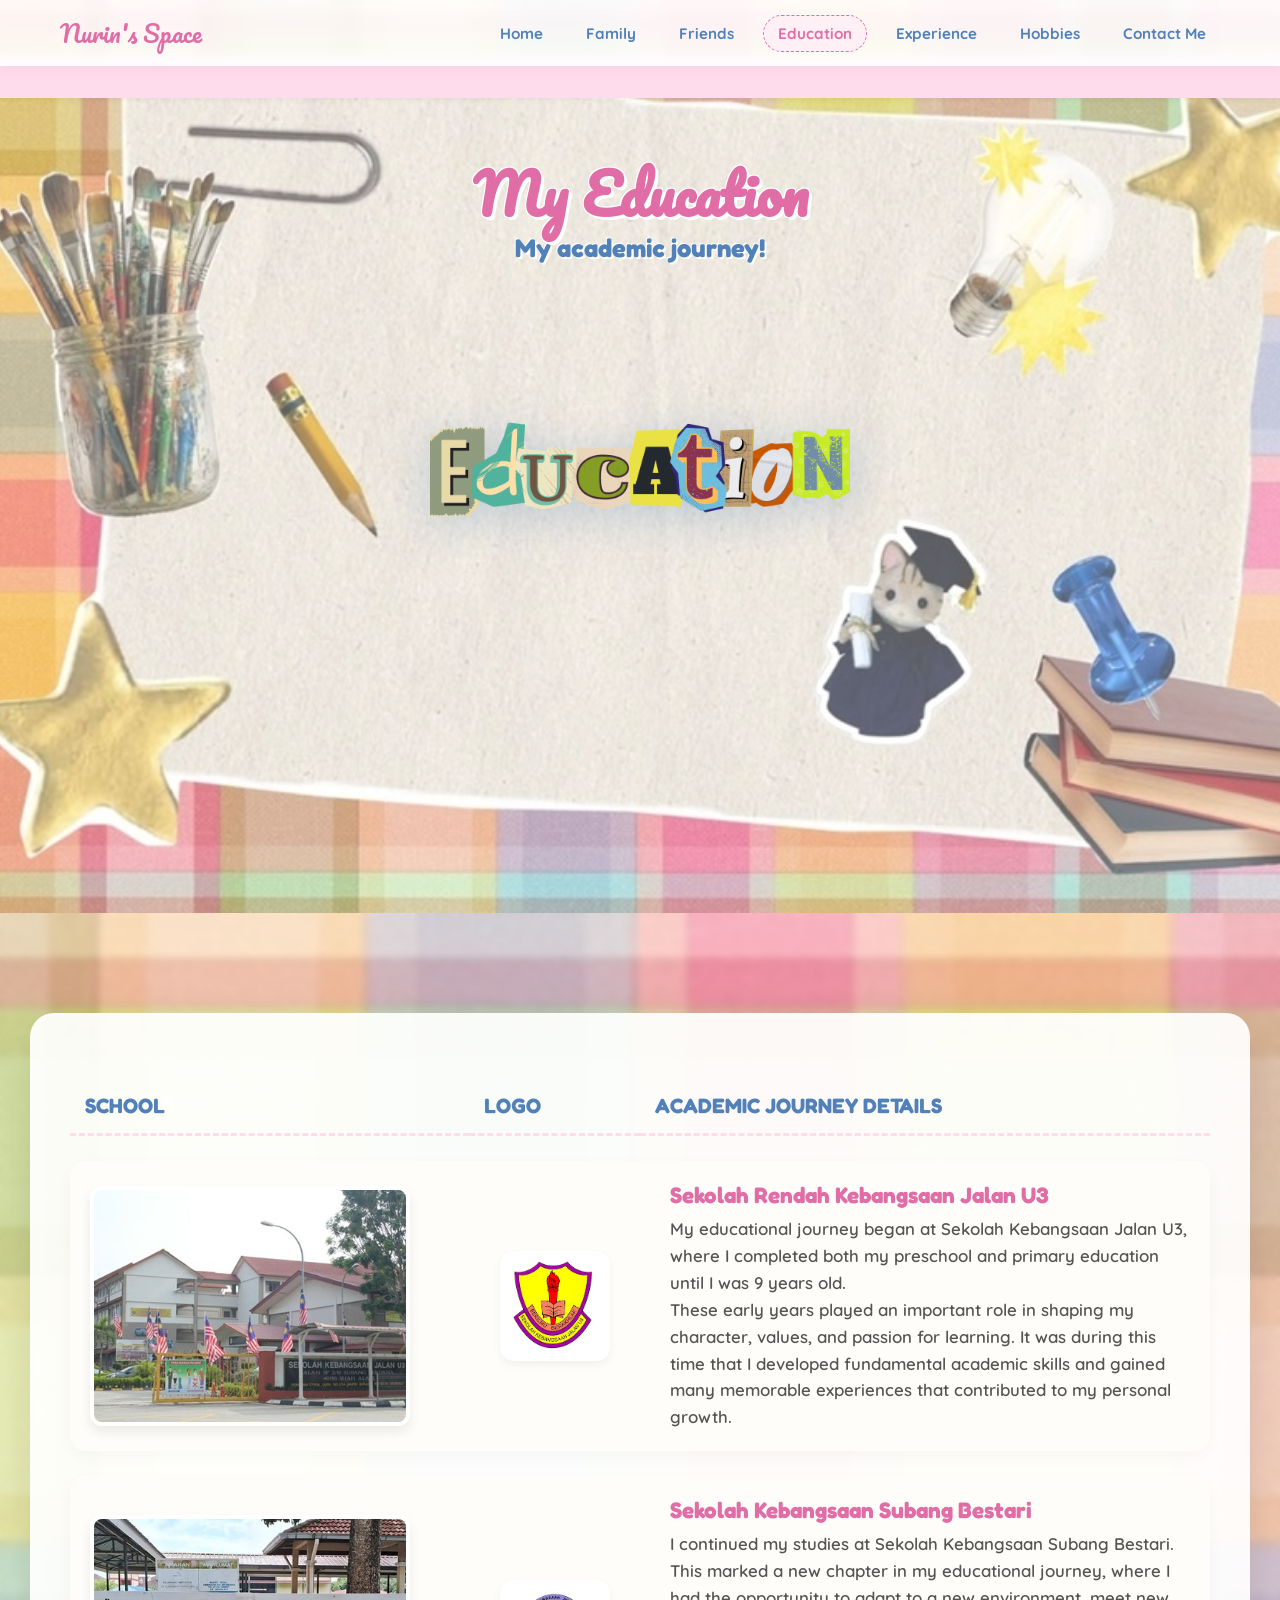
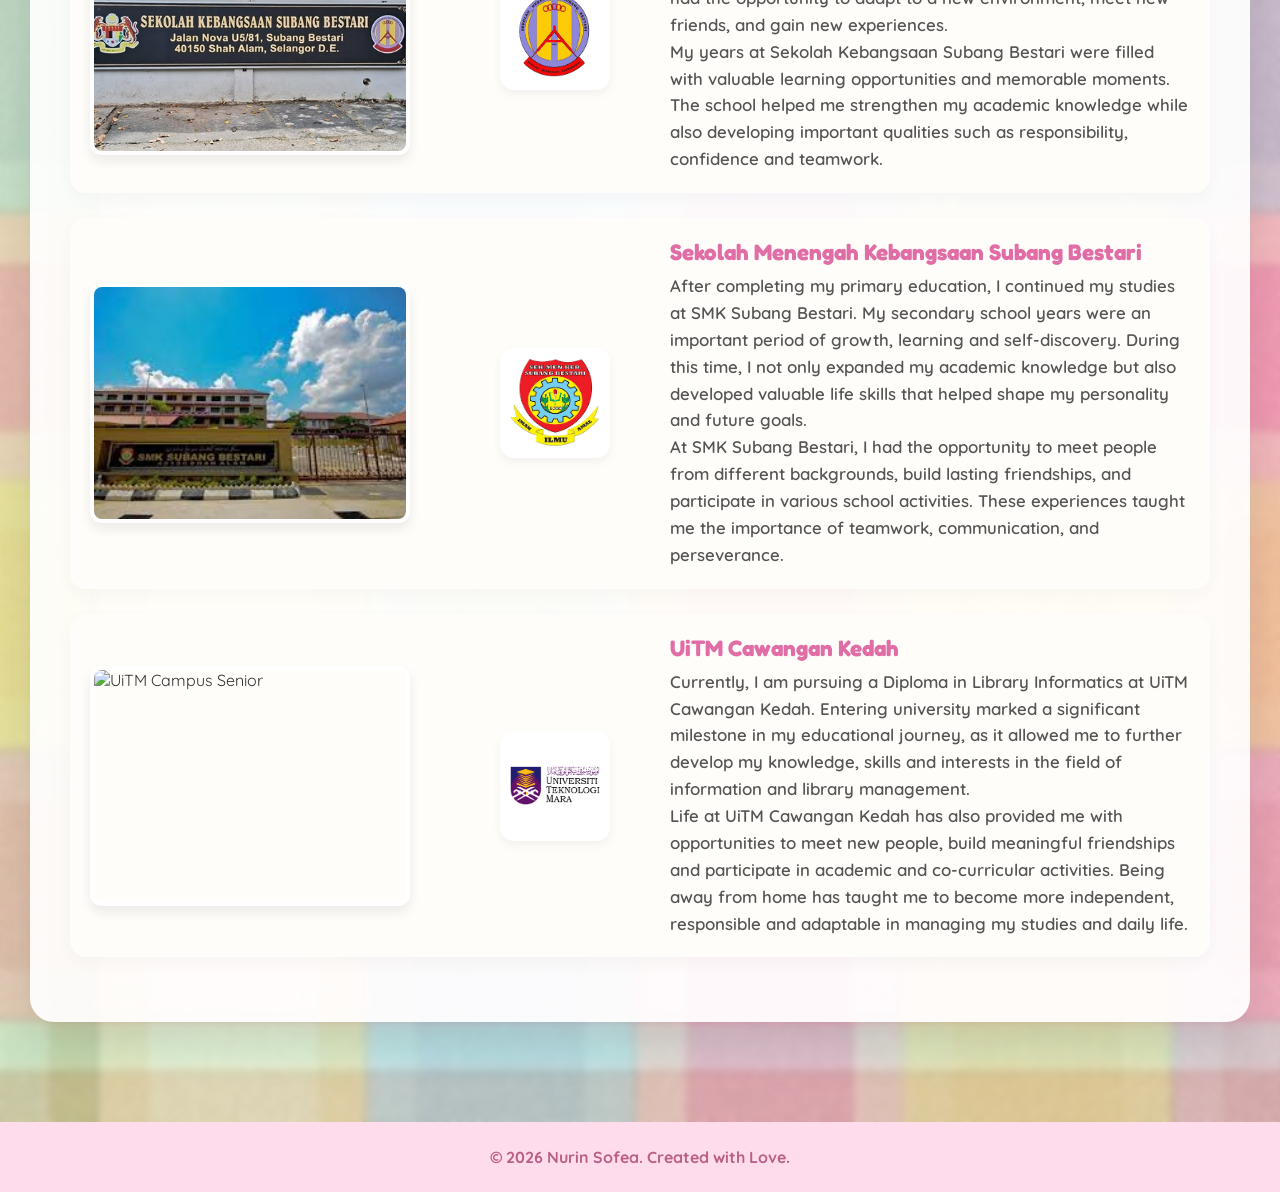
==== education.html @ 95469804 "Add files via upload" ====
<!DOCTYPE html>
<html lang="en">
<head>
    <meta charset="UTF-8">
    <meta name="viewport" content="width=device-width, initial-scale=1.0">
    <title>Education - Nurin Sofea</title>
    <!-- Google Fonts for that cute, whimsical Canva aesthetic -->
    <link rel="preconnect" href="https://fonts.googleapis.com">
    <link rel="preconnect" href="https://fonts.gstatic.com" crossorigin>
    <link href="https://fonts.googleapis.com/css2?family=Fredoka:wght@300..700&family=Pacifico&family=Quicksand:wght@500;700&display=swap" rel="stylesheet">
    
    <style>
        /* --- Global Resets & Typography --- */
        * {
            margin: 0;
            padding: 0;
            box-sizing: border-box;
        }

        html {
            scroll-behavior: smooth;
        }

        body {
            font-family: 'Quicksand', sans-serif;
            background-color: #fffdf9;
            color: #333;
            overflow-x: hidden;
        }

        /* Fixed Navigation Bar linking to separate interfaces */
        .navbar {
            position: fixed;
            top: 0;
            left: 0;
            width: 100%;
            background-color: rgba(255, 255, 255, 0.9);
            backdrop-filter: blur(5px);
            box-shadow: 0 4px 10px rgba(224, 150, 190, 0.15);
            z-index: 1000;
        }

        .nav-container {
            display: flex;
            justify-content: space-between;
            align-items: center;
            max-width: 1200px;
            margin: 0 auto;
            padding: 12px 20px;
        }

        .logo {
            font-family: 'Pacifico', cursive;
            color: #e06da6;
            font-size: 1.5rem;
            text-decoration: none;
            cursor: pointer;
        }

        .nav-links {
            display: flex;
            list-style: none;
            gap: 15px;
        }

        .nav-links li a {
            text-decoration: none;
            color: #5181b8;
            font-weight: 700;
            font-size: 0.95rem;
            padding: 8px 14px;
            border-radius: 20px;
            transition: all 0.3s ease;
        }

        /* Highlight Education page style as active */
        .nav-links li a.active-page {
            background-color: #fff0f5;
            color: #e06da6;
            border: 1px dashed #e06da6;
        }

        .nav-links li a:hover {
            background-color: #fff0f5;
            color: #e06da6;
        }

        /* Mobile Hamburger */
        .hamburger {
            display: none;
            flex-direction: column;
            cursor: pointer;
            gap: 4px;
        }

        .hamburger span {
            width: 25px;
            height: 3px;
            background-color: #e06da6;
            border-radius: 2px;
        }

        /* --- Cursive Moving Text Marquee --- */
        .marquee-container {
            position: fixed;
            top: 55px; 
            left: 0;
            width: 100%;
            background-color: #ffdceb;
            padding: 6px 0;
            overflow: hidden;
            white-space: nowrap;
            z-index: 999;
            box-shadow: 0 2px 5px rgba(0,0,0,0.05);
        }

        .marquee-text {
            display: inline-block;
            font-family: 'Pacifico', cursive;
            font-size: 1.1rem;
            color: #ba6088;
            animation: marquee 15s linear infinite;
            padding-left: 100%;
        }

        @keyframes marquee {
            0% { transform: translate3d(0, 0, 0); }
            100% { transform: translate3d(-100%, 0, 0); }
        }

        /* --- Section 1: Education Hero Banner --- */
        .education-hero {
            position: relative;
            min-height: 100vh;
            display: flex;
            flex-direction: column;
            justify-content: center; 
            align-items: center; 
            text-align: center;
            padding: 160px 20px 80px 20px;
            overflow: hidden;
        }

        /* Custom Background Image Frame */
        .education-bg-container {
            position: absolute;
            top: 0;
            left: 0;
            width: 100%;
            height: 100%;
            background-image: url('images/bgsec1.jpeg');
            background-size: cover;
            background-position: center;
            background-repeat: no-repeat;
            z-index: -2;
        }

        /* Soft overlay tint to keep your elements clear and legible */
        .education-hero::before {
            content: '';
            position: absolute;
            top: 0;
            left: 0;
            width: 100%;
            height: 100%;
            background: rgba(255, 255, 255, 0.35); 
            z-index: -1;
        }

        .education-title {
            font-family: 'Pacifico', cursive;
            font-size: 3.5rem;
            color: #e06da6;
            text-shadow: 3px 3px 0px #fff, -1px -1px 0px #fff, 1px -1px 0px #fff, -1px 1px 0px #fff;
            margin-bottom: 5px;
            line-height: 1.2;
        }

        .education-subtitle {
            font-family: 'Fredoka', sans-serif;
            font-size: 1.6rem;
            color: #5181b8;
            text-shadow: 2px 2px 0px #fff, -1px -1px 0px #fff;
            margin-bottom: 30px;
        }

        /* Expanded Graphic Layout Wrapper with subtle floating animation */
        .center-education-graphic {
            max-width: 420px; /* Increased from 280px to make it stand out more */
            width: 100%;
            margin-top: 15px;
            display: flex;
            justify-content: center;
            align-items: center;
            filter: drop-shadow(0px 8px 24px rgba(81, 129, 184, 0.3));
            animation: softFloat 4s ease-in-out infinite;
        }

        .center-education-graphic img {
            width: 100%;
            height: auto;
            display: block;
        }

        @keyframes softFloat {
            0% { transform: translateY(0px); }
            50% { transform: translateY(-12px); }
            100% { transform: translateY(0px); }
        }
/* --- Section 2: Large Education Matrix --- */
        .education-matrix-panel {
            position: relative;
            background-image: url('images/bgsec2.jpeg');
            background-size: cover;
            background-position: center;
            background-repeat: no-repeat;
            padding: 100px 30px;
            display: flex;
            justify-content: center;
            align-items: center;
            min-height: 100vh;
        }

        /* Ambient glass overlay container to optimize text legibility over bgsec2.jpeg */
        .education-matrix-panel::before {
            content: '';
            position: absolute;
            top: 0;
            left: 0;
            width: 100%;
            height: 100%;
            background: rgba(255, 255, 255, 0.45);
            backdrop-filter: blur(3px);
            z-index: 1;
        }

        .matrix-container {
            position: relative;
            z-index: 2;
            width: 100%;
            max-width: 1300px; /* Forces the table layout to be beautifully large */
            background-color: rgba(255, 255, 255, 0.92);
            border-radius: 24px;
            padding: 40px;
            box-shadow: 0 20px 50px rgba(0, 0, 0, 0.12);
            overflow-x: auto; /* Graceful horizontal scrolling capability for tablets */
        }

        .education-table {
            width: 100%;
            border-collapse: separate;
            border-spacing: 0 25px; /* Elegant air gap spacing between rows */
        }

        .education-table th {
            font-family: 'Fredoka', sans-serif;
            color: #5181b8;
            font-size: 1.3rem;
            text-transform: uppercase;
            padding: 15px;
            text-align: left;
            border-bottom: 3px dashed #ffdceb;
        }

        .education-table tbody tr {
            background-color: #fffdf9;
            box-shadow: 0 6px 18px rgba(0,0,0,0.03);
            border-radius: 16px;
            transition: transform 0.3s ease, box-shadow 0.3s ease;
        }

        .education-table tbody tr:hover {
            transform: translateY(-4px);
            box-shadow: 0 12px 28px rgba(224, 109, 166, 0.15);
            background-color: #ffffff;
        }

        /* Grid Cell Adjustments */
        .education-table td {
            padding: 20px;
            vertical-align: middle;
        }

        .education-table td:first-child {
            border-radius: 16px 0 0 16px;
        }

        .education-table td:last-child {
            border-radius: 0 16px 16px 0;
        }

        /* Column 1: Landscape Formatting */
        .frame-landscape {
            width: 100%;
            max-width: 320px; /* Big layout scale dimensions */
            aspect-ratio: 4 / 3; /* Locks down standard landscape design proportions */
            border-radius: 12px;
            overflow: hidden;
            border: 4px solid #ffffff;
            box-shadow: 0 6px 12px rgba(0,0,0,0.08);
        }

        .frame-landscape img {
            width: 100%;
            height: 100%;
            object-fit: cover;
        }

        /* Column 2: Perfect Square Sizing Constraint */
        .frame-square {
            width: 110px; /* Large uniform size for logos */
            height: 110px;
            aspect-ratio: 1 / 1; /* Pure 1:1 square constraint ratio */
            margin: 0 auto;
            border-radius: 14px;
            background-color: #ffffff;
            padding: 10px;
            box-shadow: 0 4px 10px rgba(0,0,0,0.05);
            display: flex;
            justify-content: center;
            align-items: center;
        }

        .frame-square img {
            width: 100%;
            height: 100%;
            object-fit: contain;
        }

        /* Column 3: Description Blocks styling matching site architecture */
        .description-cell {
            font-family: 'Quicksand', sans-serif;
            text-align: left;
            padding-left: 30px !important;
        }

        .description-cell h3 {
            font-family: 'Fredoka', sans-serif;
            color: #e06da6;
            font-size: 1.4rem;
            margin-bottom: 8px;
        }

        .description-cell p {
            color: #555;
            font-size: 1.05rem;
            line-height: 1.6;
            font-weight: 600;
        }

        /* --- Table Mobile Scaling Adaptations --- */
        @media (max-width: 992px) {
            .education-table, .education-table tbody, .education-table tr, .education-table td {
                display: block;
                width: 100%;
            }
            .education-table th {
                display: none;
            }
            .education-table tbody tr {
                margin-bottom: 40px;
                padding: 15px;
            }
            .education-table td {
                text-align: center;
                padding: 10px 0;
            }
            .frame-landscape {
                margin: 0 auto;
                max-width: 100%;
            }
            .description-cell {
                padding-left: 0 !important;
                text-align: center;
            }
        }

        footer {
            text-align: center;
            padding: 25px;
            background-color: #ffdceb;
            color: #ba6088;
            font-weight: bold;
        }

        /* --- Responsive Styles --- */
        @media (max-width: 768px) {
            .marquee-container { top: 60px; }
            .education-hero { padding-top: 180px; }
            
            .nav-links {
                position: absolute;
                top: 60px;
                left: -100%;
                width: 100%;
                height: calc(100vh - 60px);
                background-color: rgba(255,255,255,0.98);
                flex-direction: column;
                align-items: center;
                justify-content: center;
                gap: 25px;
                transition: 0.3s ease;
            }

            .nav-links.active { left: 0; }
            .hamburger { display: flex; }
            .education-title { font-size: 2.6rem; }
            .education-subtitle { font-size: 1.2rem; }
            .center-education-graphic { max-width: 280px; } /* Clean mobile scale down */
        }
    </style>
</head>
<body>

    <!-- Top Navigation Bar -->
    <nav class="navbar">
        <div class="nav-container">
        <a href="#" class="logo">Nurin's Space</a>
        <ul class="nav-links">
        <li><a href="index.html">Home</a></li>
        <li><a href="family.html">Family</a></li>
        <li><a href="friends.html">Friends</a></li>
        <li><a href="education.html" class="active-page">Education</a></li>
        <li><a href="experience.html">Experience</a></li>
        <li><a href="hobbies.html">Hobbies</a></li>
        <li><a href="contact.html">Contact Me</a></li>
        </ul>
        <div class="hamburger">
        <span></span>
        <span></span>
        <span></span>
        </div>
        </div>
    </nav>

    <!-- Moving Text Marquee Section -->
    <div class="marquee-container">
        <div class="marquee-text">
            Nurin Sofea's Space &lt;3 Nurin Sofea's Space &lt;3 Nurin Sofea's Space &lt;3 Nurin Sofea's Space &lt;3 Nurin Sofea's Space &lt;3 Nurin Sofea's Space &lt;3
        </div>
    </div>

    <!-- Section 1: Education Hero Banner -->
    <header class="education-hero">
        <!-- Background Asset Container -->
        <div class="education-bg-container"></div>
        
        <h1 class="education-title">My Education</h1>
        <h2 class="education-subtitle">My academic journey!</h2>
        
        <!-- Scaled up, Centered Graphic Asset with Animation -->
        <div class="center-education-graphic">
            <img src="images/educationh2.png" alt="Education Animation Graphic Asset">
        </div>
    </header>

<!-- Section 2: Academic History Matrix Spread -->
    <section class="education-matrix-panel">
       <div class="matrix-container">
       <table class="education-table">
       <thead>
       <tr>
       <th style="width: 35%;">School</th>
       <th style="width: 15%;">Logo</th>
       <th style="width: 50%;">Academic Journey Details</th>
       </tr>
       </thead>
       <tbody>
                    <!-- Row 1: SKU3 -->
                    <tr>
                    <td class="landscape-cell">
                    <div class="frame-landscape">
                    <img src="images/sku3.jpg" alt="SKU3 Campus">
                    </div>
                    </td>
                    <td class="square-cell">
                    <div class="frame-square">
                    <img src="images/logosku3.png" alt="SKU3 Logo">
                    </div>
                    </td>
                    <td class="description-cell">
                    <h3>Sekolah Rendah Kebangsaan Jalan U3</h3>
                    <p>My educational journey began at Sekolah Kebangsaan Jalan U3, where I completed both my preschool and primary education until I was 9 years old. 
                    <br>These early years played an important role in shaping my character, values, and passion for learning. It was during this time that I developed fundamental academic              skills and gained many memorable experiences that contributed to my personal growth.</p>
                    </td>
                    </tr>
                    
                    <!-- Row 2: SKSB -->
                    <tr>
                    <td class="landscape-cell">
                    <div class="frame-landscape">
                    <img src="images/sksb.jpg" alt="SKSB Campus">
                    </div>
                    </td>
                    <td class="square-cell">
                    <div class="frame-square">
                    <img src="images/logosksb.png" alt="SKSB Logo">
                    </div>
                    </td>
                    <td class="description-cell">
                    <h3>Sekolah Kebangsaan Subang Bestari</h3>
                    <p>I continued my studies at Sekolah Kebangsaan Subang Bestari. This marked a new chapter in my educational journey, where I had the opportunity to adapt to a new environment, meet new friends, and gain new experiences.
                    <br>My years at Sekolah Kebangsaan Subang Bestari were filled with valuable learning opportunities and memorable moments. The school helped me strengthen my academic knowledge while also developing important qualities such as responsibility, confidence and teamwork.</p>
                        </td>
                    </tr>
                    
                    <!-- Row 3: SMKSB -->
                    <tr>
                    <td class="landscape-cell">
                    <div class="frame-landscape">
                    <img src="images/smksb.jpg" alt="SMKSB Campus">
                    </div>
                    </td>
                    <td class="square-cell">
                    <div class="frame-square">
                    <img src="images/logosmksb.png" alt="SMKSB Logo">
                    </div>
                    </td>
                    <td class="description-cell">
                    <h3>Sekolah Menengah Kebangsaan Subang Bestari</h3>
                    <p>After completing my primary education, I continued my studies at SMK Subang Bestari. My secondary school years were an important period of growth, learning and self-discovery. During this time, I not only expanded my academic knowledge but also developed valuable life skills that helped shape my personality and future goals.
                    <br>At SMK Subang Bestari, I had the opportunity to meet people from different backgrounds, build lasting friendships, and participate in various school activities. These experiences taught me the importance of teamwork, communication, and perseverance.</p>
                    </td>
                    </tr>
                    
                    <!-- Row 4: UiTM Cawangan Kedah -->
                    <tr>
                    <td class="landscape-cell">
                    <div class="frame-landscape">
                    <img src="images/uitmkedah.jpg" alt="UiTM Campus Senior">
                    </div>
                    </td>
                    <td class="square-cell">
                    <div class="frame-square">
                    <img src="images/logoUiTM.jpg" alt="UiTM Logo Senior">
                    </div>
                    </td>
                    <td class="description-cell">
                    <h3>UiTM Cawangan Kedah</h3>
                    <p>Currently, I am pursuing a Diploma in Library Informatics at UiTM Cawangan Kedah. Entering university marked a significant milestone in my educational journey, as it allowed me to further develop my knowledge, skills and interests in the field of information and library management.
                    <br>Life at UiTM Cawangan Kedah has also provided me with opportunities to meet new people, build meaningful friendships and participate in academic and co-curricular activities. Being away from home has taught me to become more independent, responsible and adaptable in managing my studies and daily life.</p>
                    </td>
                    </tr>
                </tbody>
            </table>

        </div>
    </section>

    <footer>
        <p>&copy; 2026 Nurin Sofea. Created with Love.</p>
    </footer>

    <script>
        // Toggle mobile responsive navigation drawer
        const hamburger = document.querySelector('.hamburger');
        const navLinks = document.querySelector('.nav-links');

        hamburger.addEventListener('click', () => {
            navLinks.classList.toggle('active');
        });

        document.querySelectorAll('.nav-links a').forEach(link => {
            link.addEventListener('click', () => {
                navLinks.classList.remove('active');
            });
        });
    </script>
</body>
</html>
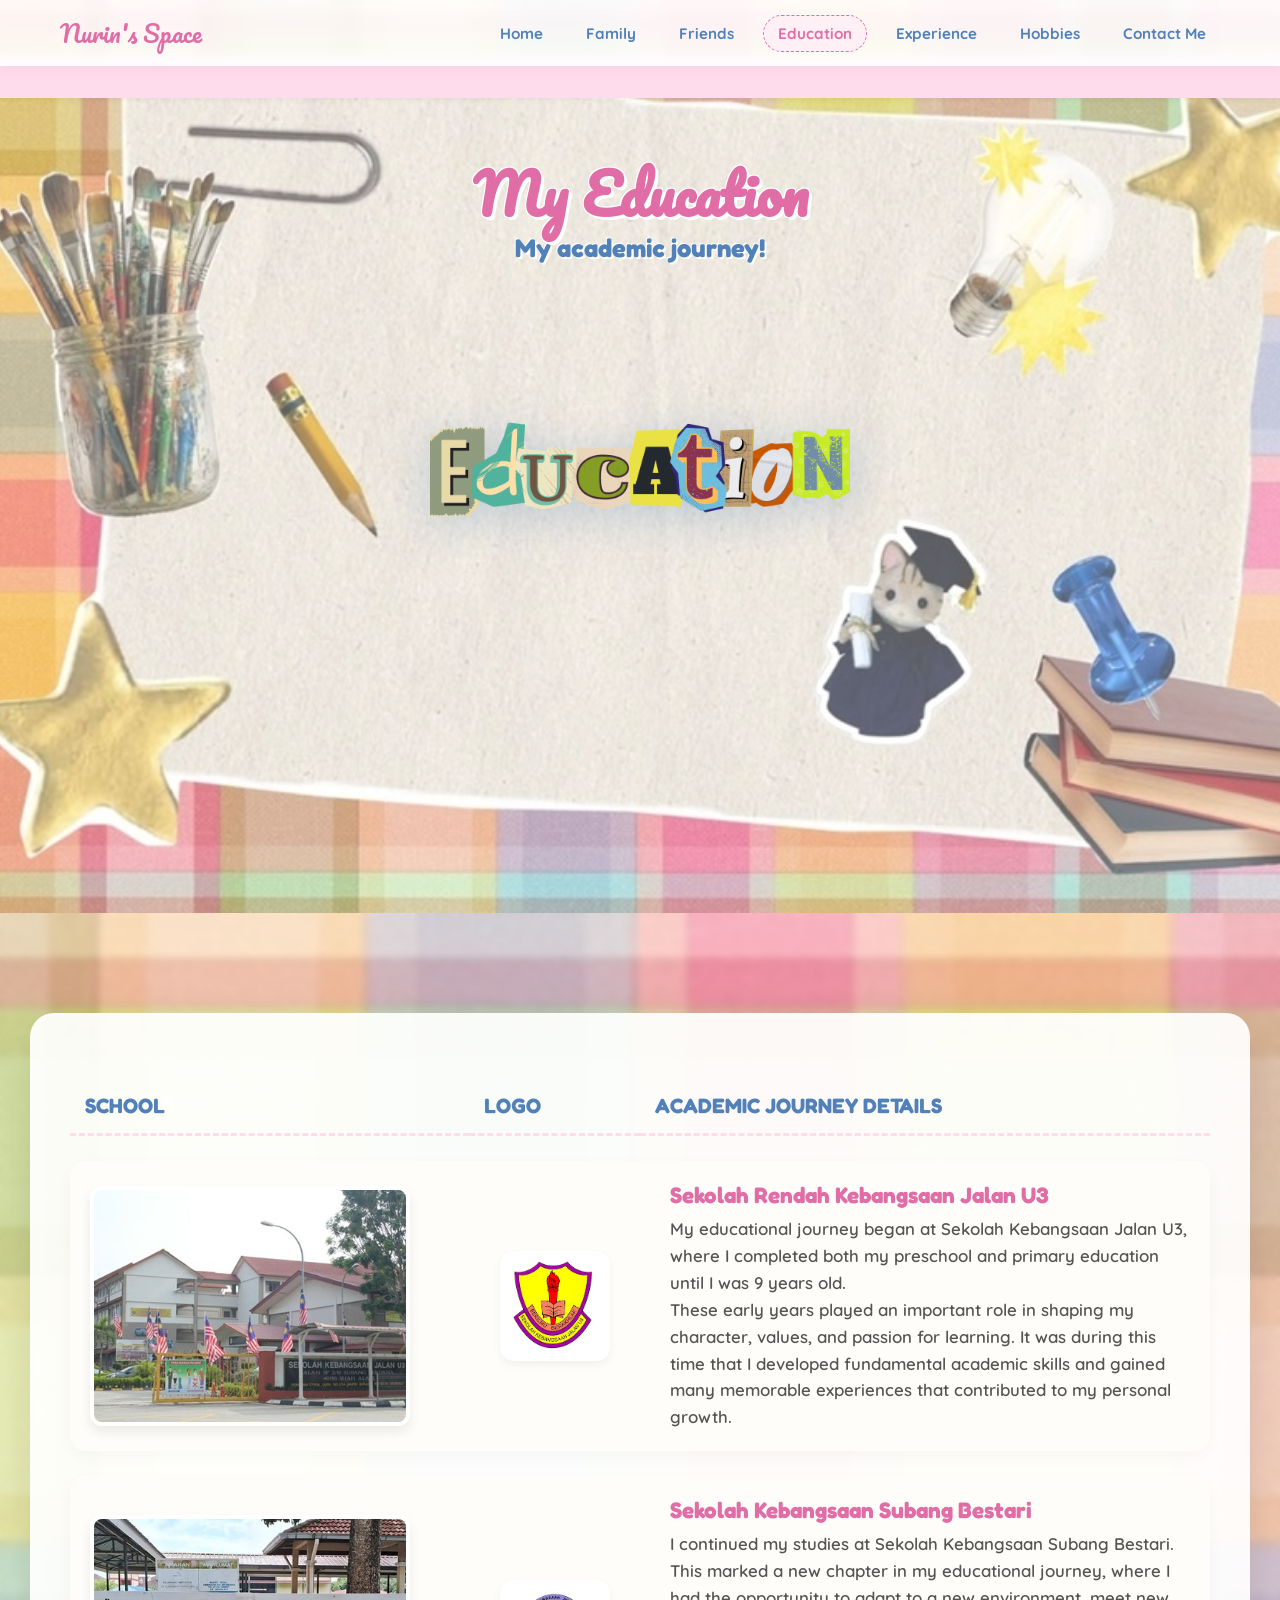
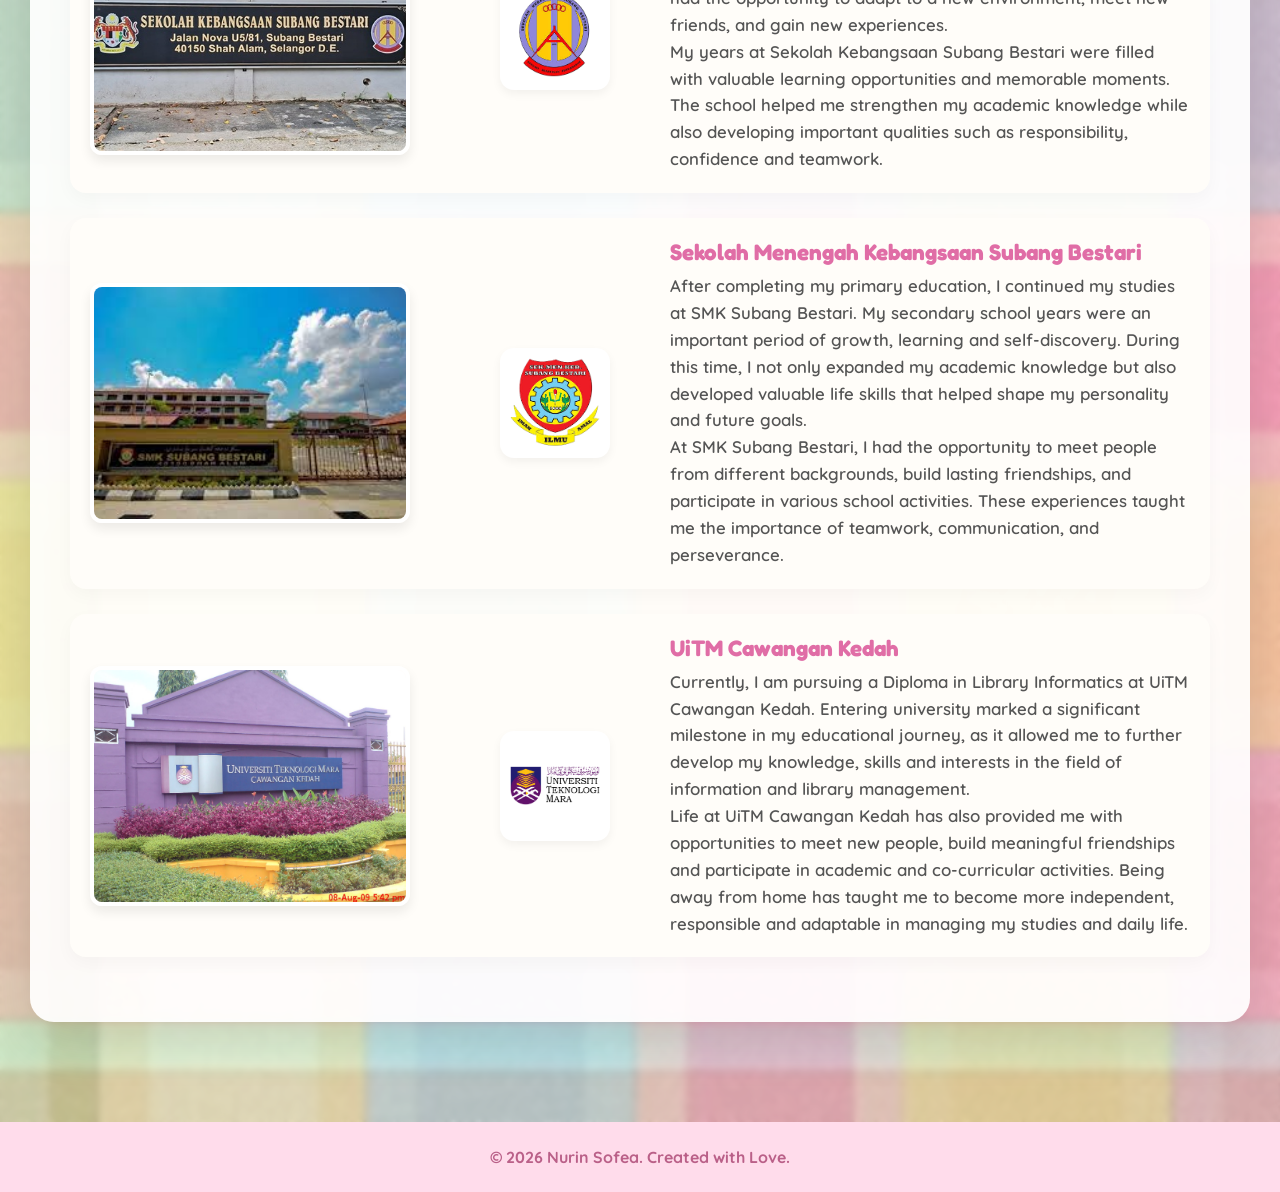
==== commit 2fb17927: "Update education.html" ====
--- a/education.html
+++ b/education.html
@@ -527,7 +527,7 @@
                     <tr>
                     <td class="landscape-cell">
                     <div class="frame-landscape">
-                    <img src="images/uitmkedah.jpg" alt="UiTM Campus Senior">
+                    <img src="images/uitmkedah.JPG" alt="UiTM Campus Senior">
                     </div>
                     </td>
                     <td class="square-cell">
@@ -567,4 +567,4 @@
         });
     </script>
 </body>
-</html>+</html>
